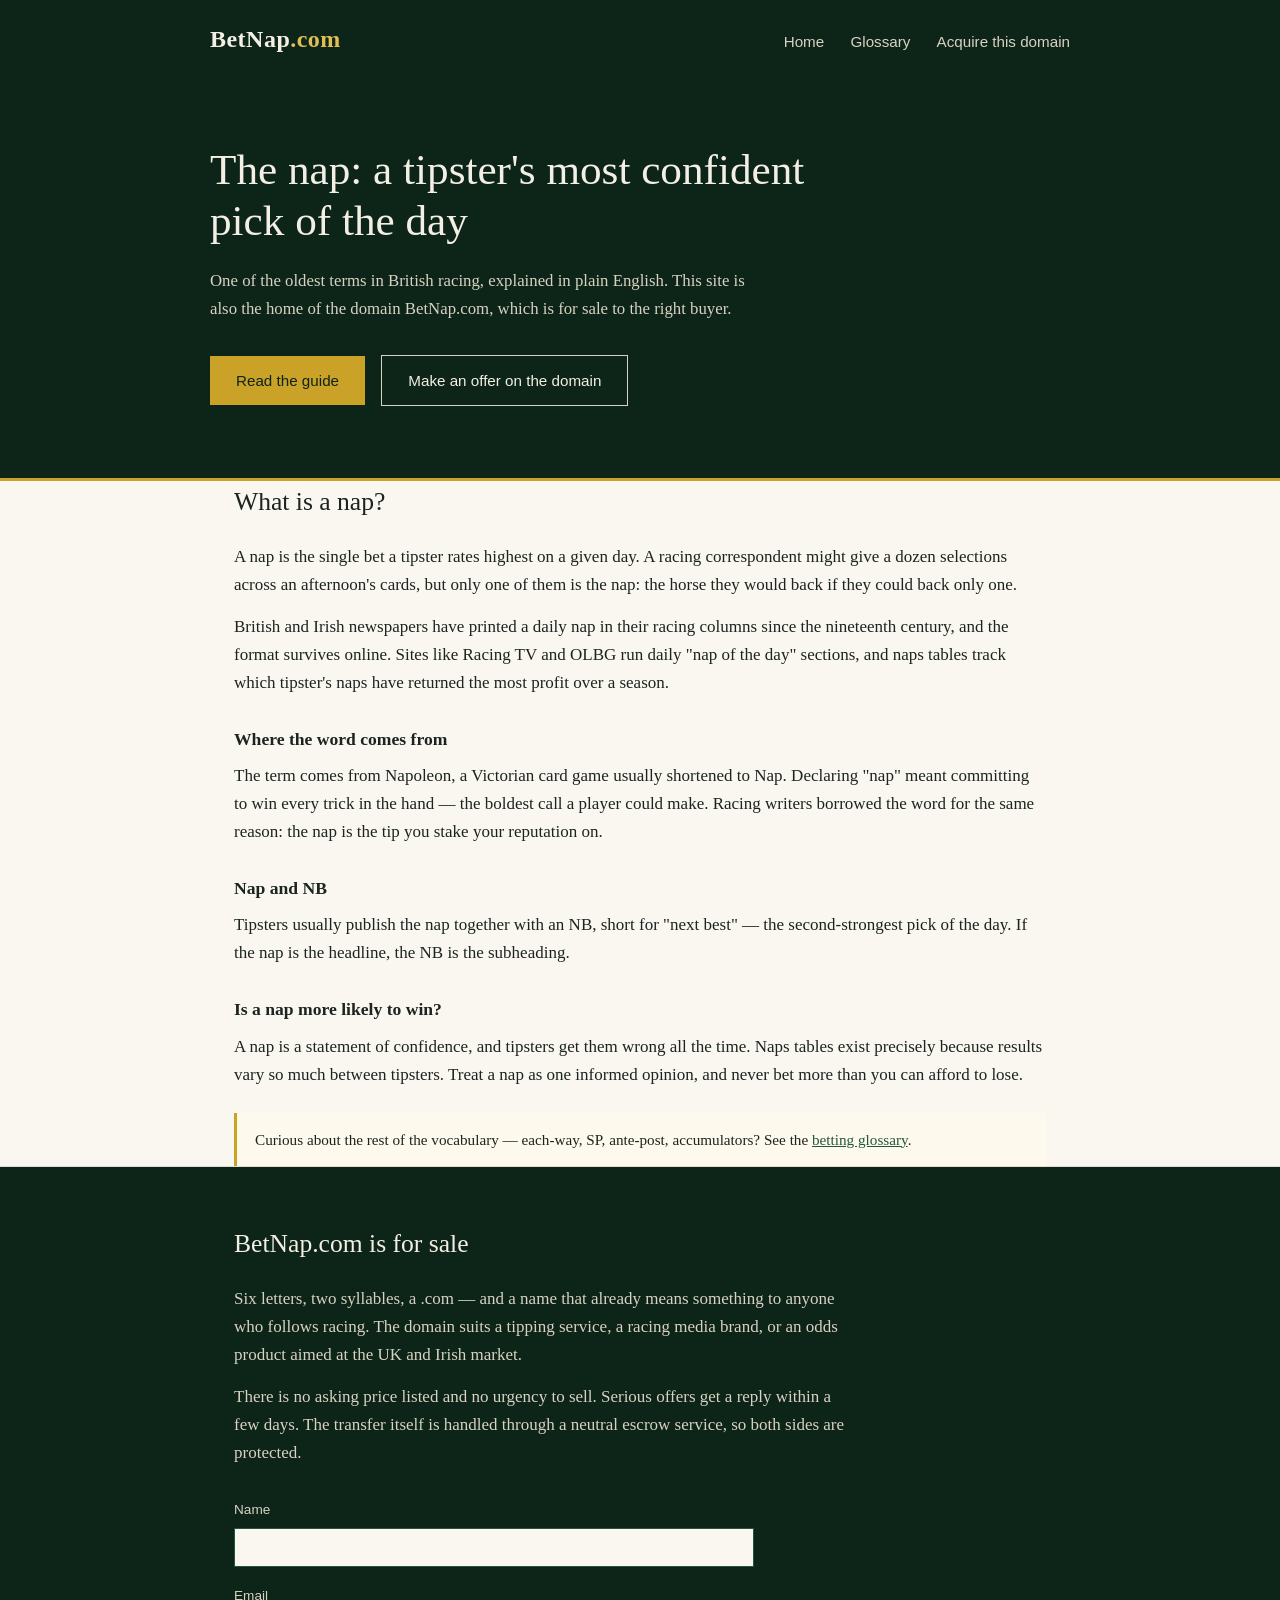
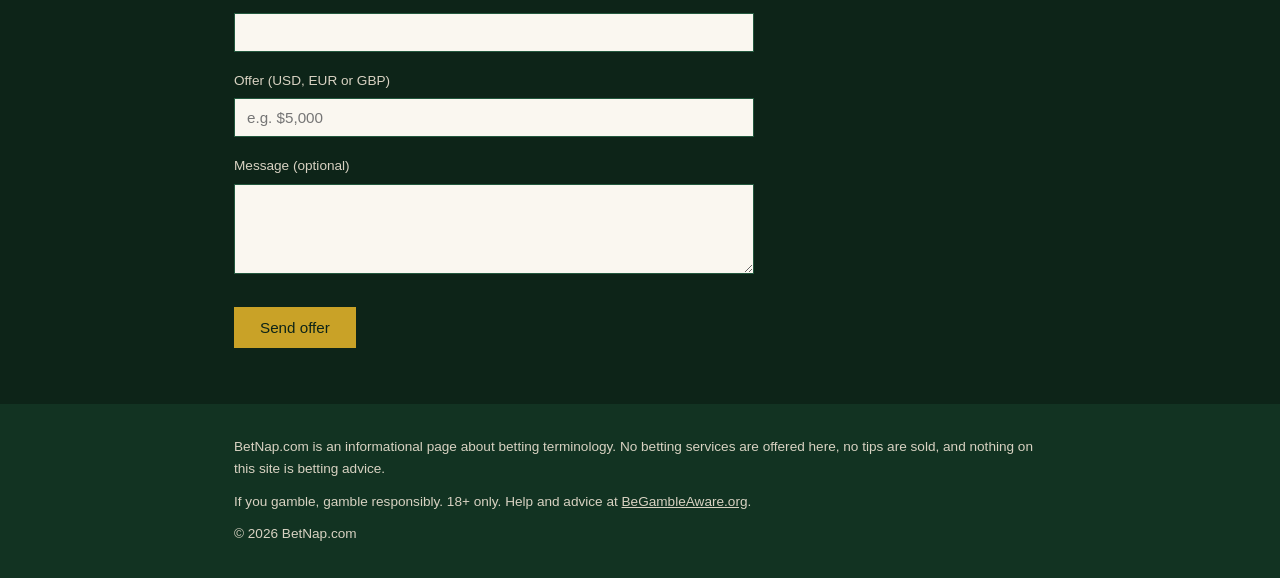
==== index.html @ 66fae612 "BetNap.com: informational site about the nap betting term + domain-for-sale page Co-Authored-By: Cla" ====
<!DOCTYPE html>
<html lang="en">
<head>
<meta charset="utf-8">
<meta name="viewport" content="width=device-width, initial-scale=1">
<title>What is a nap in betting? | BetNap.com</title>
<meta name="description" content="A nap is a tipster's most confident selection of the day. Where the term comes from, how naps tables work, and what NB means. The domain BetNap.com is for sale.">
<link rel="canonical" href="https://betnap.com/">
<link rel="icon" href="favicon.svg" type="image/svg+xml">
<link rel="stylesheet" href="styles.css">
<meta property="og:title" content="What is a nap in betting? | BetNap.com">
<meta property="og:description" content="A nap is a tipster's most confident selection of the day. Where the term comes from and how it's used — plus the domain itself is for sale.">
<meta property="og:url" content="https://betnap.com/">
<meta property="og:type" content="website">
<script type="application/ld+json">
{
  "@context": "https://schema.org",
  "@type": "FAQPage",
  "mainEntity": [
    {
      "@type": "Question",
      "name": "What is a nap in betting?",
      "acceptedAnswer": {
        "@type": "Answer",
        "text": "A nap is the single selection a tipster rates highest on a given day — their most confident pick, usually in horse racing. Newspaper racing columns have printed a daily nap since the nineteenth century."
      }
    },
    {
      "@type": "Question",
      "name": "Where does the word nap come from?",
      "acceptedAnswer": {
        "@type": "Answer",
        "text": "It comes from Napoleon, a Victorian card game usually shortened to Nap. Declaring 'nap' meant committing to win every trick in the hand — the boldest call available. Racing writers borrowed the word for their strongest tip of the day."
      }
    },
    {
      "@type": "Question",
      "name": "What does NB mean in betting?",
      "acceptedAnswer": {
        "@type": "Answer",
        "text": "NB stands for 'next best' — the tipster's second-strongest selection of the day, listed after the nap."
      }
    }
  ]
}
</script>
</head>
<body>

<header>
  <div class="wrap header-bar">
    <a class="brand" href="/">BetNap<span class="dot">.com</span></a>
    <nav>
      <a href="/">Home</a>
      <a href="glossary.html">Glossary</a>
      <a href="#domain">Acquire this domain</a>
    </nav>
  </div>
  <div class="wrap hero">
    <h1>The nap: a tipster's most confident pick of the day</h1>
    <p>One of the oldest terms in British racing, explained in plain English. This site is also the home of the domain BetNap.com, which is for sale to the right buyer.</p>
    <div class="cta-row">
      <a class="btn" href="#what-is-a-nap">Read the guide</a>
      <a class="btn btn-quiet" href="#domain">Make an offer on the domain</a>
    </div>
  </div>
</header>

<main>
  <section id="what-is-a-nap" class="wrap">
    <h2>What is a nap?</h2>
    <p>A nap is the single bet a tipster rates highest on a given day. A racing correspondent might give a dozen selections across an afternoon's cards, but only one of them is the nap: the horse they would back if they could back only one.</p>
    <p>British and Irish newspapers have printed a daily nap in their racing columns since the nineteenth century, and the format survives online. Sites like Racing TV and OLBG run daily "nap of the day" sections, and naps tables track which tipster's naps have returned the most profit over a season.</p>

    <h3>Where the word comes from</h3>
    <p>The term comes from Napoleon, a Victorian card game usually shortened to Nap. Declaring "nap" meant committing to win every trick in the hand — the boldest call a player could make. Racing writers borrowed the word for the same reason: the nap is the tip you stake your reputation on.</p>

    <h3>Nap and NB</h3>
    <p>Tipsters usually publish the nap together with an NB, short for "next best" — the second-strongest pick of the day. If the nap is the headline, the NB is the subheading.</p>

    <h3>Is a nap more likely to win?</h3>
    <p>A nap is a statement of confidence, and tipsters get them wrong all the time. Naps tables exist precisely because results vary so much between tipsters. Treat a nap as one informed opinion, and never bet more than you can afford to lose.</p>

    <p class="note">Curious about the rest of the vocabulary — each-way, SP, ante-post, accumulators? See the <a href="glossary.html">betting glossary</a>.</p>
  </section>

  <section id="domain" class="for-sale">
    <div class="wrap">
      <h2>BetNap.com is for sale</h2>
      <p>Six letters, two syllables, a .com — and a name that already means something to anyone who follows racing. The domain suits a tipping service, a racing media brand, or an odds product aimed at the UK and Irish market.</p>
      <p>There is no asking price listed and no urgency to sell. Serious offers get a reply within a few days. The transfer itself is handled through a neutral escrow service, so both sides are protected.</p>
      <form action="https://formspree.io/f/YOUR_FORM_ID" method="POST">
        <label for="name">Name</label>
        <input type="text" id="name" name="name" required>
        <label for="email">Email</label>
        <input type="email" id="email" name="_replyto" required>
        <label for="offer">Offer (USD, EUR or GBP)</label>
        <input type="text" id="offer" name="offer" placeholder="e.g. $5,000">
        <label for="message">Message (optional)</label>
        <textarea id="message" name="message" rows="4"></textarea>
        <button class="btn" type="submit">Send offer</button>
      </form>
    </div>
  </section>
</main>

<footer>
  <div class="wrap">
    <p>BetNap.com is an informational page about betting terminology. No betting services are offered here, no tips are sold, and nothing on this site is betting advice.</p>
    <p>If you gamble, gamble responsibly. 18+ only. Help and advice at <a href="https://www.begambleaware.org" rel="noopener">BeGambleAware.org</a>.</p>
    <p>&copy; 2026 BetNap.com</p>
  </div>
</footer>

</body>
</html>
---- styles.css ----
:root {
  --green-950: #0d2418;
  --green-900: #123322;
  --green-800: #1a4530;
  --green-700: #23583e;
  --cream: #f4efe4;
  --cream-dim: #d8d2c2;
  --gold: #c9a227;
  --gold-soft: #e0be55;
  --ink: #1c2420;
  --paper: #faf7f0;
  --rule: #e3ddcd;
}

* { margin: 0; padding: 0; box-sizing: border-box; }

html { scroll-behavior: smooth; }

body {
  font-family: Georgia, 'Times New Roman', serif;
  color: var(--ink);
  background: var(--paper);
  line-height: 1.65;
  font-size: 17px;
}

.wrap { max-width: 860px; margin: 0 auto; padding: 0 24px; }

/* Header */
header {
  background: var(--green-950);
  color: var(--cream);
  border-bottom: 3px solid var(--gold);
}
.header-bar {
  display: flex;
  align-items: baseline;
  justify-content: space-between;
  gap: 16px;
  flex-wrap: wrap;
  padding: 20px 0;
}
.brand {
  font-size: 1.5rem;
  letter-spacing: 0.02em;
  color: var(--cream);
  text-decoration: none;
  font-weight: bold;
}
.brand .dot { color: var(--gold-soft); }
nav a {
  color: var(--cream-dim);
  text-decoration: none;
  margin-left: 22px;
  font-size: 0.95rem;
  font-family: Verdana, Geneva, sans-serif;
}
nav a:hover { color: var(--gold-soft); }

/* Hero */
.hero {
  background: var(--green-950);
  color: var(--cream);
  padding: 64px 0 72px;
}
.hero h1 {
  font-size: clamp(1.8rem, 4.5vw, 2.7rem);
  line-height: 1.2;
  max-width: 640px;
  font-weight: normal;
}
.hero p {
  margin-top: 20px;
  max-width: 560px;
  color: var(--cream-dim);
  font-size: 1.05rem;
}
.hero .cta-row { margin-top: 32px; }
.btn {
  display: inline-block;
  background: var(--gold);
  color: var(--green-950);
  padding: 12px 26px;
  text-decoration: none;
  font-family: Verdana, Geneva, sans-serif;
  font-size: 0.95rem;
  border: none;
  cursor: pointer;
}
.btn:hover { background: var(--gold-soft); }
.btn-quiet {
  background: transparent;
  color: var(--cream);
  border: 1px solid var(--cream-dim);
  margin-left: 12px;
}
.btn-quiet:hover { background: var(--green-800); color: var(--cream); }

/* Sections */
section { padding: 56px 0; }
section + section { border-top: 1px solid var(--rule); }
h2 {
  font-size: 1.6rem;
  font-weight: normal;
  margin-bottom: 20px;
}
h3 {
  font-size: 1.1rem;
  margin: 28px 0 8px;
}
p + p { margin-top: 14px; }
main a { color: var(--green-700); }

.note {
  background: #fdf9ec;
  border-left: 3px solid var(--gold);
  padding: 14px 18px;
  margin-top: 24px;
  font-size: 0.95rem;
}

/* Glossary */
dl.glossary dt {
  font-weight: bold;
  margin-top: 22px;
}
dl.glossary dd { margin-top: 4px; }

/* For sale */
.for-sale { background: var(--green-950); color: var(--cream); }
.for-sale h2 { color: var(--cream); }
.for-sale p { color: var(--cream-dim); max-width: 620px; }
.for-sale a { color: var(--gold-soft); }

form { margin-top: 32px; max-width: 520px; }
label {
  display: block;
  margin-top: 18px;
  margin-bottom: 6px;
  font-family: Verdana, Geneva, sans-serif;
  font-size: 0.85rem;
  color: var(--cream-dim);
}
input, textarea {
  width: 100%;
  padding: 10px 12px;
  font-family: Verdana, Geneva, sans-serif;
  font-size: 0.95rem;
  background: var(--paper);
  border: 1px solid var(--green-700);
  color: var(--ink);
}
input:focus, textarea:focus { outline: 2px solid var(--gold); }
form .btn { margin-top: 24px; }

/* Footer */
footer {
  background: var(--green-900);
  color: var(--cream-dim);
  padding: 32px 0;
  font-size: 0.85rem;
  font-family: Verdana, Geneva, sans-serif;
}
footer a { color: var(--cream-dim); }
footer p + p { margin-top: 10px; }

@media (max-width: 600px) {
  nav a { margin-left: 0; margin-right: 16px; }
  .btn-quiet { margin-left: 0; margin-top: 12px; }
}
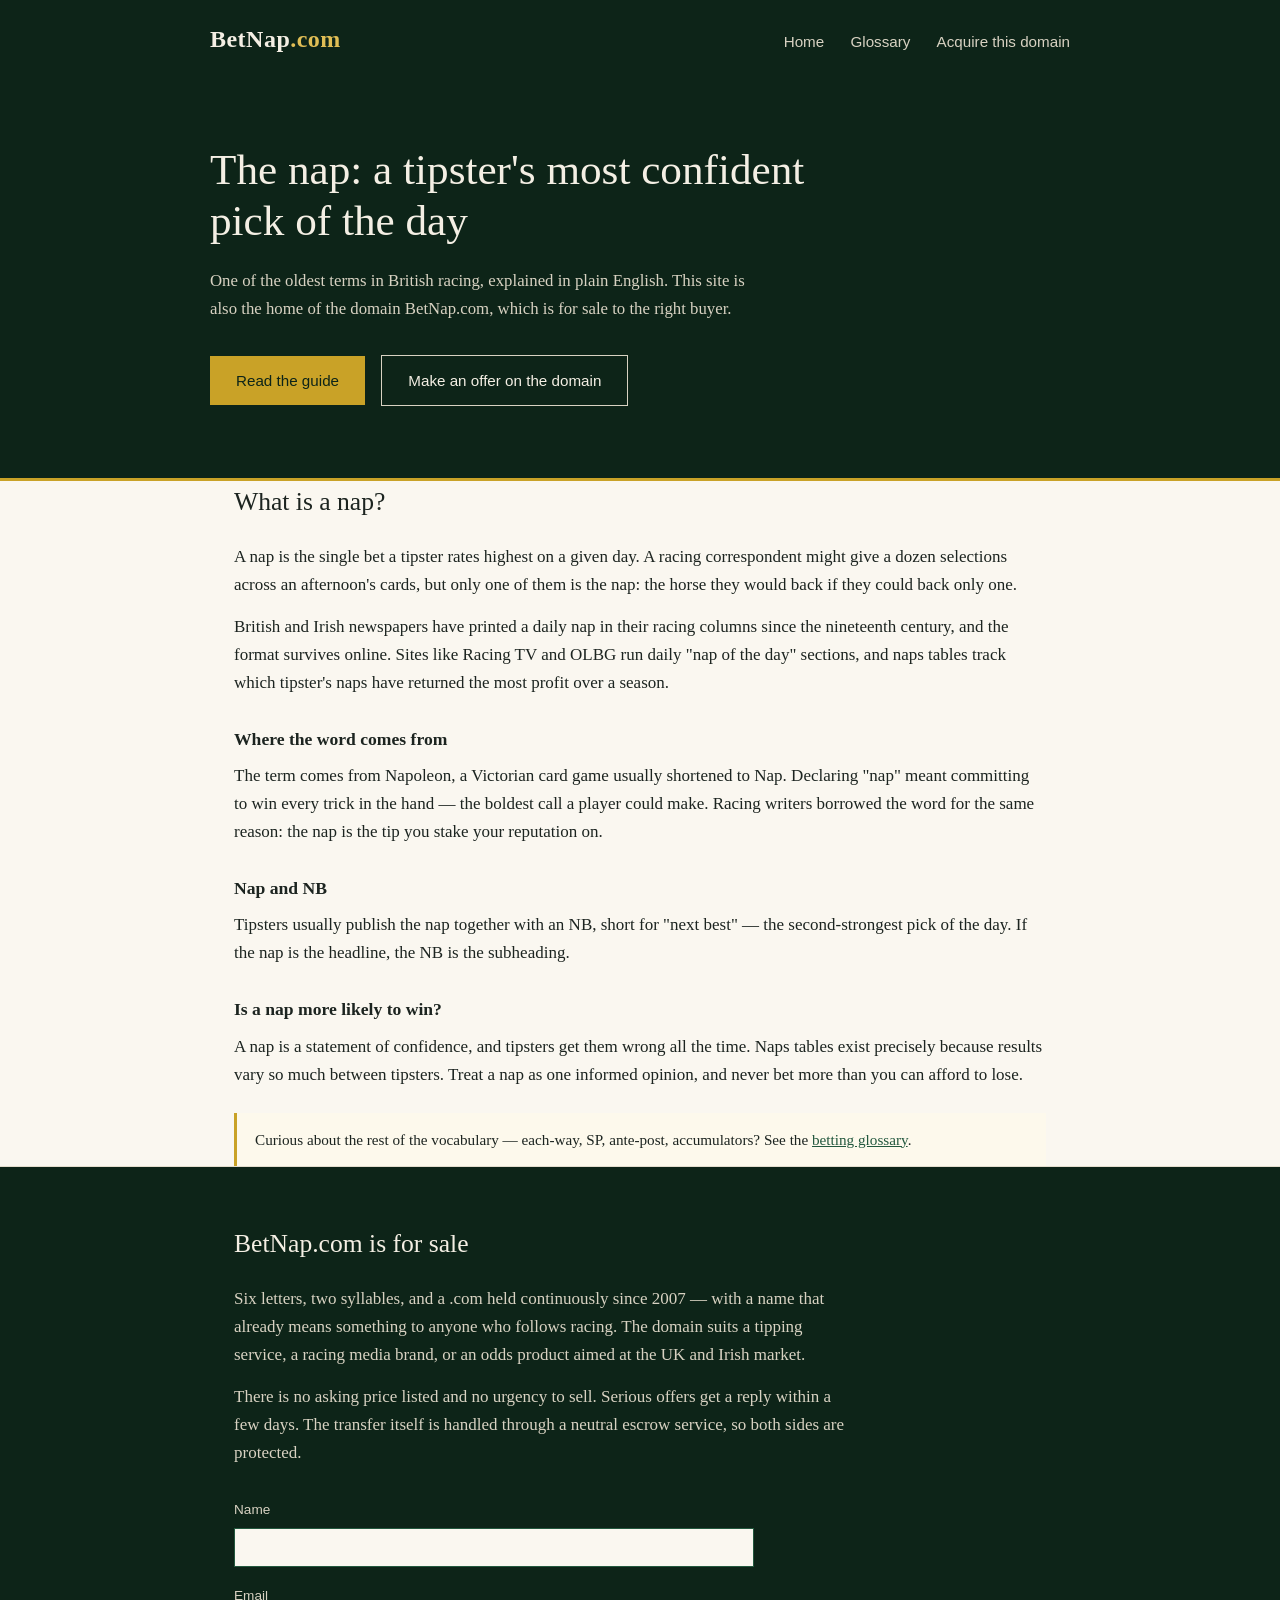
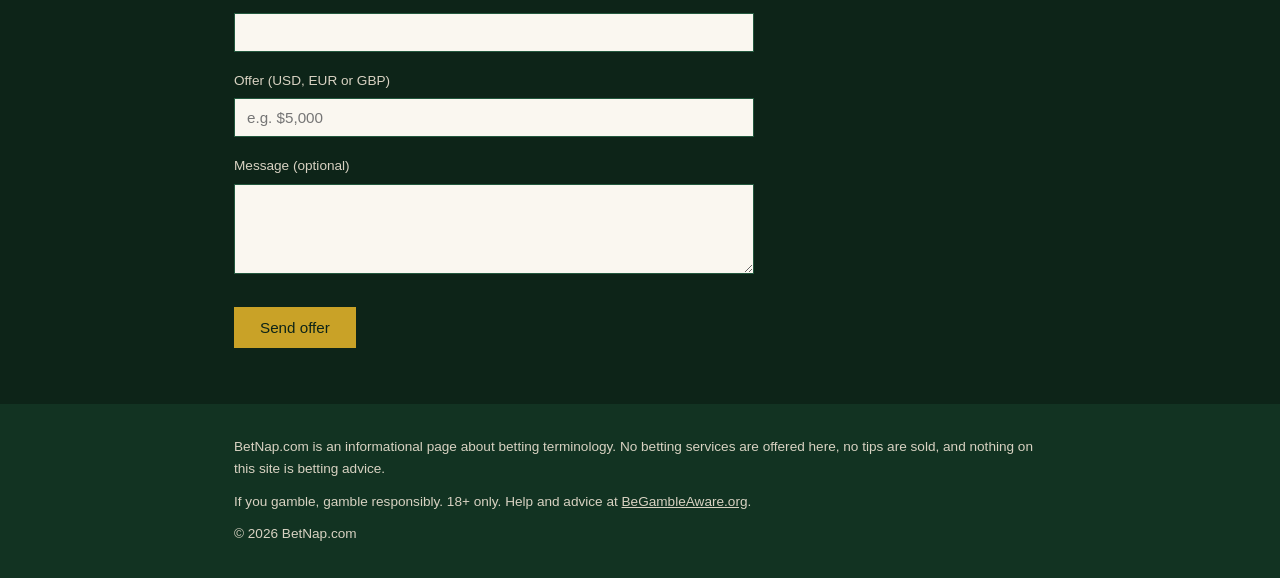
==== commit db029143: "Note continuous registration since 2007 in the for-sale copy Co-Authored-By: Claude Fable 5 <noreply" ====
--- a/index.html
+++ b/index.html
@@ -87,13 +87,14 @@
   <section id="domain" class="for-sale">
     <div class="wrap">
       <h2>BetNap.com is for sale</h2>
-      <p>Six letters, two syllables, a .com — and a name that already means something to anyone who follows racing. The domain suits a tipping service, a racing media brand, or an odds product aimed at the UK and Irish market.</p>
+      <p>Six letters, two syllables, and a .com held continuously since 2007 — with a name that already means something to anyone who follows racing. The domain suits a tipping service, a racing media brand, or an odds product aimed at the UK and Irish market.</p>
       <p>There is no asking price listed and no urgency to sell. Serious offers get a reply within a few days. The transfer itself is handled through a neutral escrow service, so both sides are protected.</p>
-      <form action="https://formspree.io/f/YOUR_FORM_ID" method="POST">
+      <form action="https://formspree.io/f/xeajarzn" method="POST">
+        <input type="hidden" name="_subject" value="Offer on BetNap.com">
         <label for="name">Name</label>
         <input type="text" id="name" name="name" required>
         <label for="email">Email</label>
-        <input type="email" id="email" name="_replyto" required>
+        <input type="email" id="email" name="email" required>
         <label for="offer">Offer (USD, EUR or GBP)</label>
         <input type="text" id="offer" name="offer" placeholder="e.g. $5,000">
         <label for="message">Message (optional)</label>
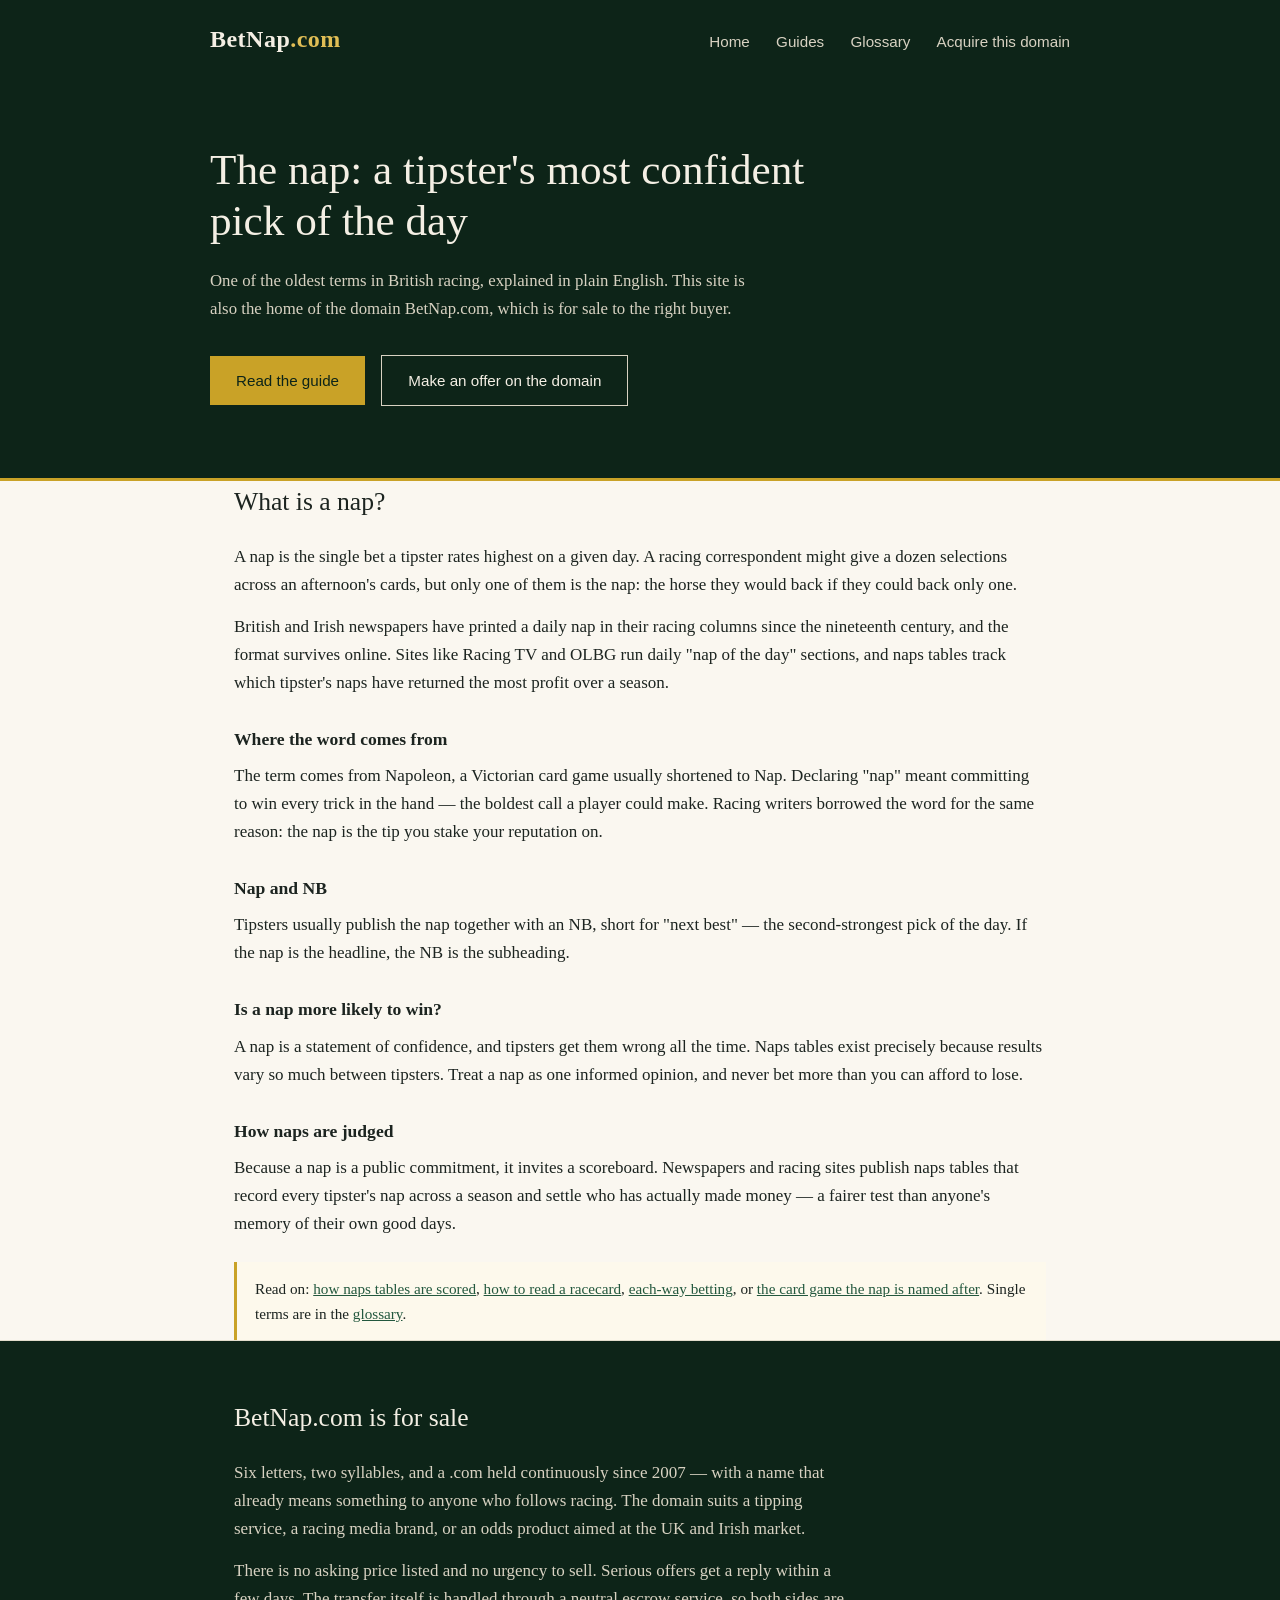
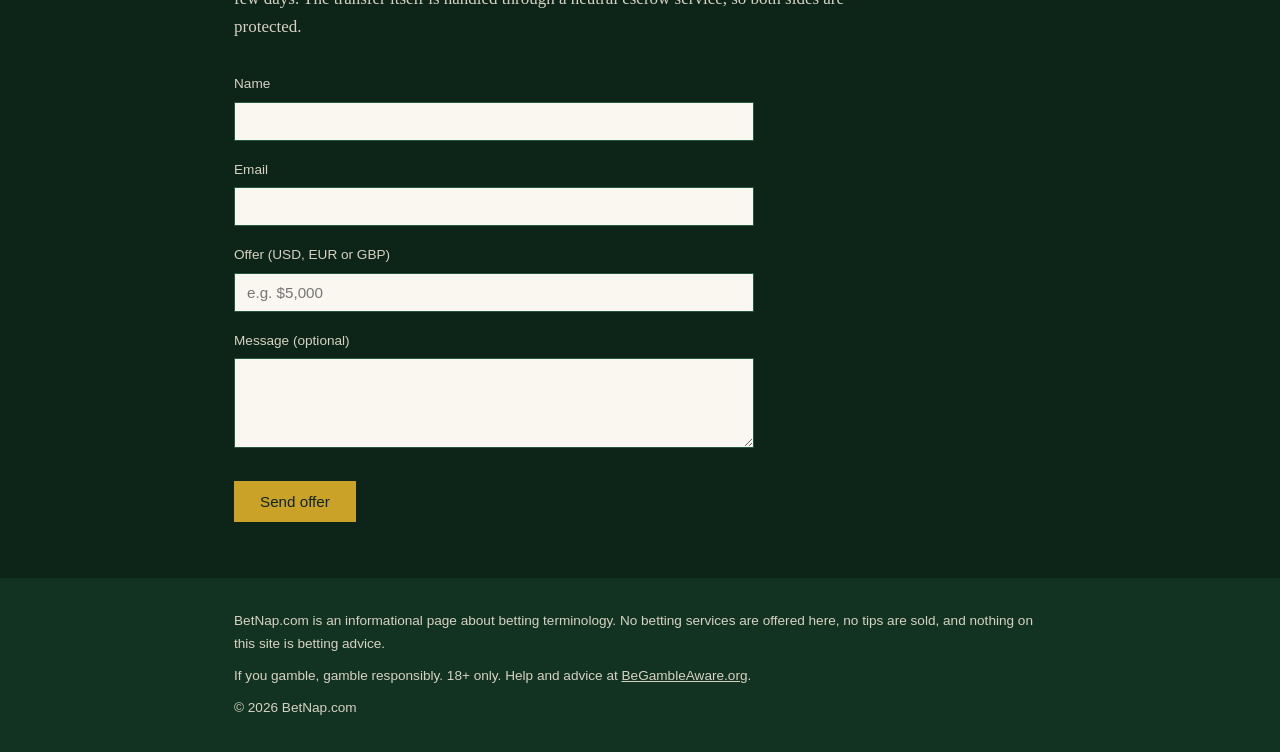
==== commit 7270ff66: "Add four guides plus index: naps tables, racecards, each-way, Napoleon Co-Authored-By: Claude Fable " ====
--- a/index.html
+++ b/index.html
@@ -52,7 +52,8 @@
     <a class="brand" href="/">BetNap<span class="dot">.com</span></a>
     <nav>
       <a href="/">Home</a>
-      <a href="glossary.html">Glossary</a>
+      <a href="/guides.html">Guides</a>
+      <a href="/glossary.html">Glossary</a>
       <a href="#domain">Acquire this domain</a>
     </nav>
   </div>
@@ -81,7 +82,10 @@
     <h3>Is a nap more likely to win?</h3>
     <p>A nap is a statement of confidence, and tipsters get them wrong all the time. Naps tables exist precisely because results vary so much between tipsters. Treat a nap as one informed opinion, and never bet more than you can afford to lose.</p>
 
-    <p class="note">Curious about the rest of the vocabulary — each-way, SP, ante-post, accumulators? See the <a href="glossary.html">betting glossary</a>.</p>
+    <h3>How naps are judged</h3>
+    <p>Because a nap is a public commitment, it invites a scoreboard. Newspapers and racing sites publish naps tables that record every tipster's nap across a season and settle who has actually made money — a fairer test than anyone's memory of their own good days.</p>
+
+    <p class="note">Read on: <a href="/naps-table.html">how naps tables are scored</a>, <a href="/racecards.html">how to read a racecard</a>, <a href="/each-way.html">each-way betting</a>, or <a href="/napoleon.html">the card game the nap is named after</a>. Single terms are in the <a href="/glossary.html">glossary</a>.</p>
   </section>
 
   <section id="domain" class="for-sale">
--- a/styles.css
+++ b/styles.css
@@ -119,6 +119,26 @@
   font-size: 0.95rem;
 }
 
+/* Tables */
+.table-scroll { overflow-x: auto; margin-top: 20px; }
+table { border-collapse: collapse; width: 100%; font-size: 0.95rem; }
+th, td { text-align: left; padding: 9px 14px 9px 0; border-bottom: 1px solid var(--rule); vertical-align: top; }
+th {
+  font-family: Verdana, Geneva, sans-serif;
+  font-size: 0.72rem;
+  text-transform: uppercase;
+  letter-spacing: 0.06em;
+  color: var(--green-700);
+}
+td code { font-size: 0.95rem; }
+
+/* Guide index */
+ul.guides { list-style: none; margin-top: 26px; }
+ul.guides li { padding-bottom: 22px; margin-bottom: 22px; border-bottom: 1px solid var(--rule); }
+ul.guides li:last-child { border-bottom: none; }
+ul.guides a { font-size: 1.1rem; }
+ul.guides p { margin-top: 5px; }
+
 /* Glossary */
 dl.glossary dt {
   font-weight: bold;
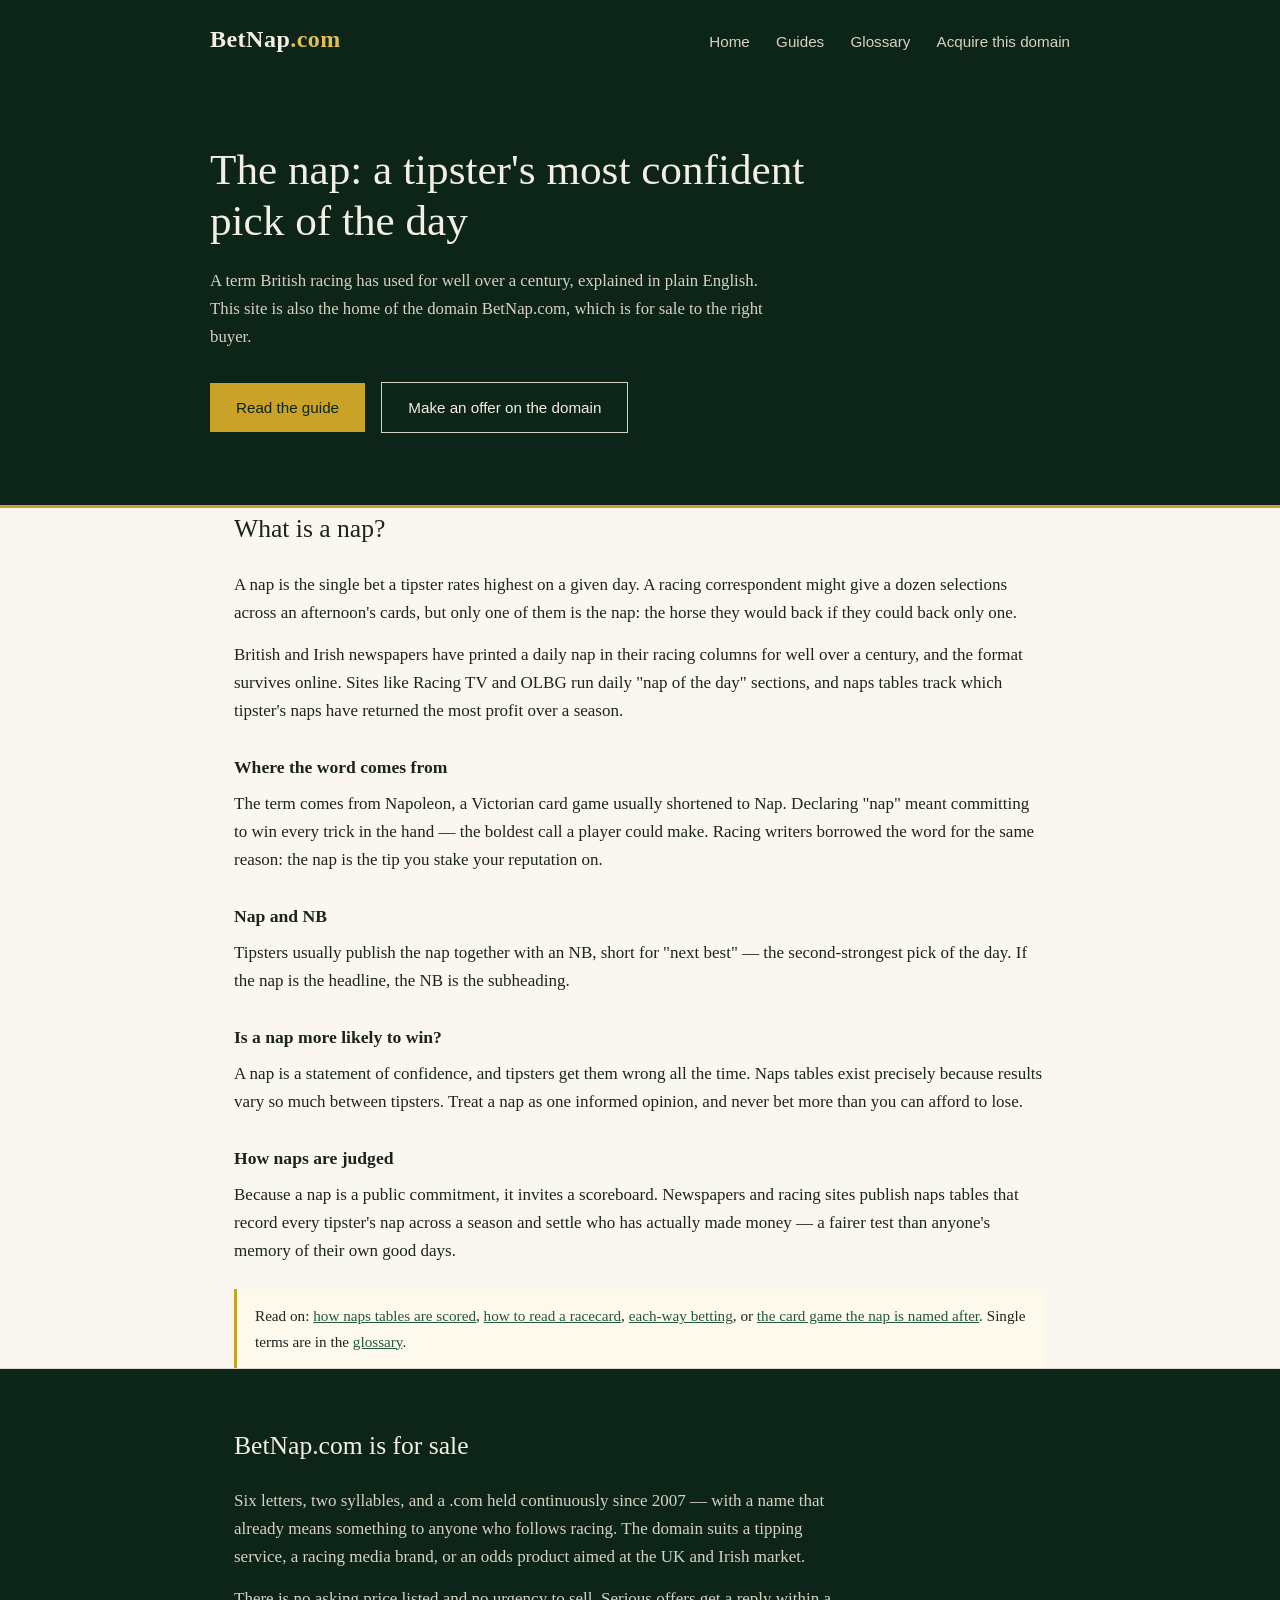
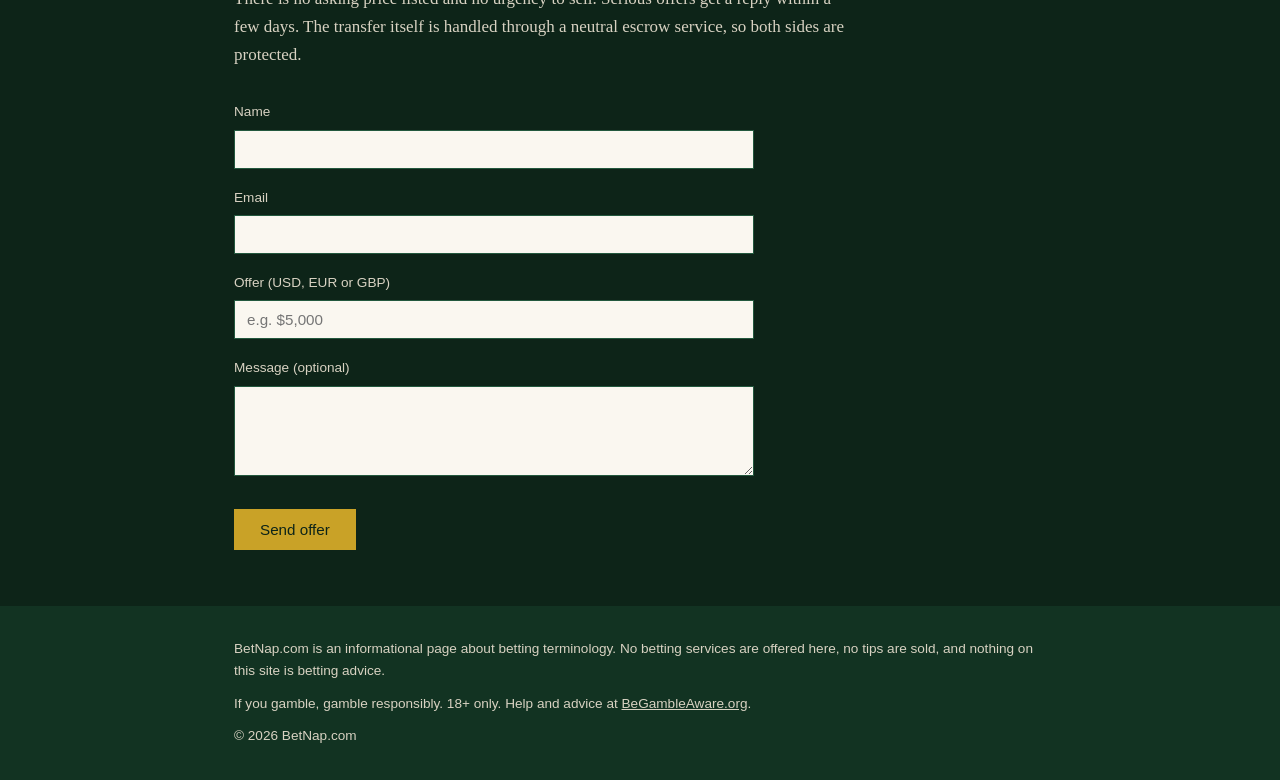
==== commit e4015fb8: "Fix form-figure example, soften two overclaims, trim meta lengths Co-Authored-By: Claude Fable 5 <no" ====
--- a/index.html
+++ b/index.html
@@ -22,7 +22,7 @@
       "name": "What is a nap in betting?",
       "acceptedAnswer": {
         "@type": "Answer",
-        "text": "A nap is the single selection a tipster rates highest on a given day — their most confident pick, usually in horse racing. Newspaper racing columns have printed a daily nap since the nineteenth century."
+        "text": "A nap is the single selection a tipster rates highest on a given day — their most confident pick, usually in horse racing. Newspaper racing columns have printed a daily nap for well over a century."
       }
     },
     {
@@ -59,7 +59,7 @@
   </div>
   <div class="wrap hero">
     <h1>The nap: a tipster's most confident pick of the day</h1>
-    <p>One of the oldest terms in British racing, explained in plain English. This site is also the home of the domain BetNap.com, which is for sale to the right buyer.</p>
+    <p>A term British racing has used for well over a century, explained in plain English. This site is also the home of the domain BetNap.com, which is for sale to the right buyer.</p>
     <div class="cta-row">
       <a class="btn" href="#what-is-a-nap">Read the guide</a>
       <a class="btn btn-quiet" href="#domain">Make an offer on the domain</a>
@@ -71,7 +71,7 @@
   <section id="what-is-a-nap" class="wrap">
     <h2>What is a nap?</h2>
     <p>A nap is the single bet a tipster rates highest on a given day. A racing correspondent might give a dozen selections across an afternoon's cards, but only one of them is the nap: the horse they would back if they could back only one.</p>
-    <p>British and Irish newspapers have printed a daily nap in their racing columns since the nineteenth century, and the format survives online. Sites like Racing TV and OLBG run daily "nap of the day" sections, and naps tables track which tipster's naps have returned the most profit over a season.</p>
+    <p>British and Irish newspapers have printed a daily nap in their racing columns for well over a century, and the format survives online. Sites like Racing TV and OLBG run daily "nap of the day" sections, and naps tables track which tipster's naps have returned the most profit over a season.</p>
 
     <h3>Where the word comes from</h3>
     <p>The term comes from Napoleon, a Victorian card game usually shortened to Nap. Declaring "nap" meant committing to win every trick in the hand — the boldest call a player could make. Racing writers borrowed the word for the same reason: the nap is the tip you stake your reputation on.</p>
